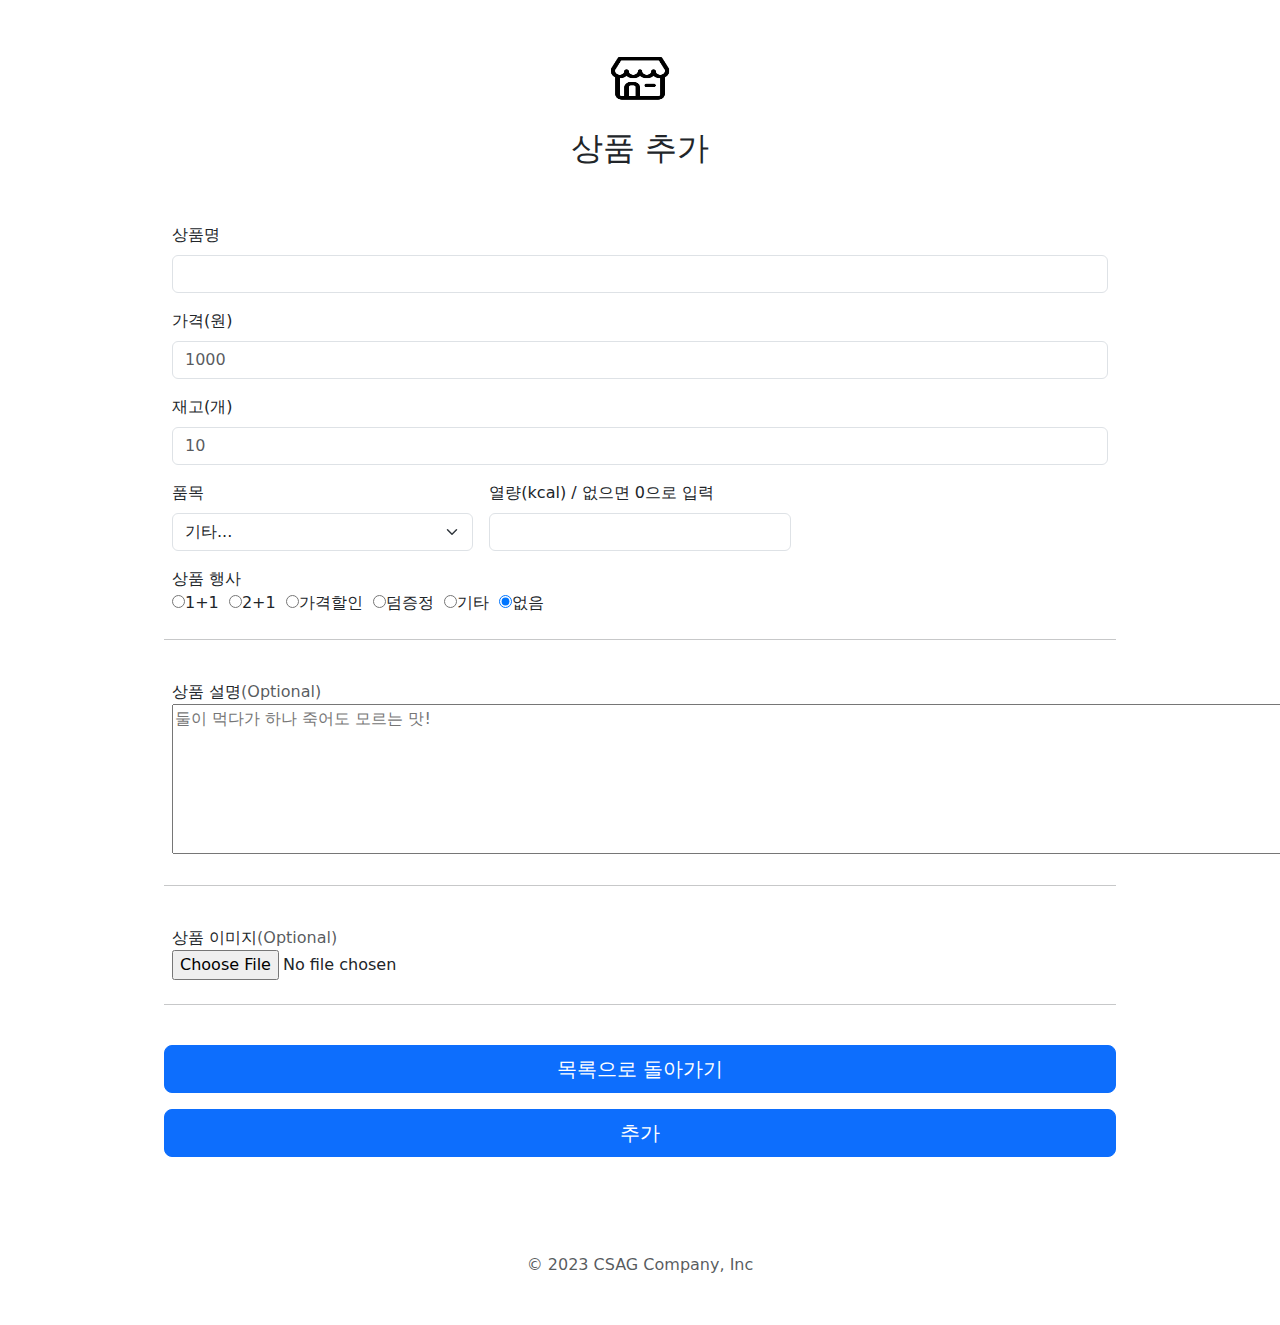
==== add.html @ 37270cd5 "Create Project2-2" ====
<!doctype html>
<html lang="en">

<head>
    <script src="bootstrap/color-modes.js"></script>
    <script>
        function validateForm() {
            var product_name = document.form1.product_name;
            if(product_name.value == ""){
                alert("상품명을 입력하세요");
                product_name.focus();
                return false;
            }

            var product_price = document.form1.product_price;
            if(product_price.value == ""){
                alert("가격을 입력하세요");
                product_price.focus();
                return false;
            }

            var product_stock = document.form1.product_stock;
            if(product_stock.value == ""){
                alert("재고를 입력하세요");
                product_stock.focus();
                return false;
            }

            var product_kind = document.form1.product_kind;
            if(product_kind.value == ""){
                alert("품목을 선택하세요");
                product_kind.focus();
                return false;
            }

            var product_calorie = document.form1.product_calorie;
            if(product_calorie.value == ""){
                alert("열량을 입력하세요");
                product_calorie.focus();
                return false;
            }

            var product_event = document.form1.product_event;
            if(product_event.value == ""){
                alert("상품 행사를 선택하세요");
                product_event.focus();
                return false;
            }

            alert("게시물이 추가됩니다");
        }
        function cancel(){
            if(confirm("목록으로 돌아가시겠습니까?")) return true;
            else return false;
        }
    </script>
    <meta charset="utf-8">
    <meta name="viewport" content="width=device-width, initial-scale=1">
    <title>Add product</title>

    <link href="bootstrap/bootstrap.min.css" rel="stylesheet">

    <style>
        .bd-placeholder-img {
            font-size: 1.125rem;
            text-anchor: middle;
            -webkit-user-select: none;
            -moz-user-select: none;
            user-select: none;
        }

        @media (min-width: 768px) {
            .bd-placeholder-img-lg {
                font-size: 3.5rem;
            }
        }
    </style>


    <!-- Custom styles for this template -->
    <link href="bootstrap/checkout.css" rel="stylesheet">
</head>

<body>
    <div class="container">
        <main>
            <div class="py-5 text-center">
                <a href="index.html"><img class="d-block mx-auto mb-4" src="images/shop.png" alt="" width="72" height="57"></a>
                <h2>상품 추가</h2>
            </div>

            <div class="add-product">
                <form name="form1" method="post" action="#" onsubmit="return validateForm()">
                    <div class="row g-3">

                        <div class="col-12">
                            <label for="product_name" id="product_name" class="form-label">상품명</label>
                            <input type="text" class="form-control" name="product_name">
                        </div>

                        <div class="col-12">
                            <label for="product_price" id="product_price" class="form-label">가격(원)</label>
                            <input type="text" class="form-control" name="product_price" placeholder="1000">
                        </div>

                        <div class="col-12">
                            <label for="product_stock" id="product_stock" class="form-label">재고(개)</label>
                            <input type="text" class="form-control" name="product_stock" placeholder="10">
                        </div>

                        <div class="col-md-4">
                            <label for="product_kind" id="product_kind" class="form-label">품목</label>
                            <select class="form-select" name="product_kind">
                                <option value="음식">음식</option>
                                <option value="생활용품">생활용품</option>
                                <option value="전자제품">전자제품</option>
                                <option value="기타" selected>기타...</option>
                            </select>
                        </div>

                        <div class="col-md-4">
                            <label for="product_calorie" id="product_calorie" class="form-label">열량(kcal) / 없으면 0으로 입력</label>
                            <input type="text" class="form-control" name="product_calorie">
                        </div>

                        <div>
                            <label for="product_event" id="product_event">상품 행사</label><br>
                            <input type="radio" name="product_event" value="1+1">1+1&nbsp;
                            <input type="radio" name="product_event" value="2+1">2+1&nbsp;
                            <input type="radio" name="product_event" value="가격할인">가격할인&nbsp;
                            <input type="radio" name="product_event" value="덤증정">덤증정&nbsp;
                            <input type="radio" name="product_event" value="기타">기타&nbsp;
                            <input type="radio" name="product_event" value="없음" checked>없음
                        </div>

                        <hr class="my-4">

                        <div>
                            <label for="product_detail" id="product_detail">상품 설명<span class="text-body-secondary">(Optional)</span></label><br>
                            <textarea name="product_detail" cols="172" rows="6"
                                placeholder="둘이 먹다가 하나 죽어도 모르는 맛!"></textarea>
                        </div>

                        <hr class="my-4">

                        <div>
                            <label for="product_image" id="product_image">상품 이미지<span class="text-body-secondary">(Optional)</span></label><br>
                            <input type="file">
                        </div>

                        <hr class="my-4">

                        <a href="index.html" onclick="return cancel()" class="w-100 btn btn-primary btn-lg">목록으로 돌아가기</a>
                        <button class="w-100 btn btn-primary btn-lg" type="submit">추가</button>
                </form>

            </div>
        </main>

        <footer class="my-5 pt-5 text-body-secondary text-center text-small">
            <p class="mb-1">&copy; 2023 CSAG Company, Inc</p>
        </footer>
    </div>
    <script src="bootstrap/bootstrap.bundle.min.js"></script>

    <script src="bootstrap/checkout.js"></script>
</body>

</html>
---- bootstrap/checkout.css ----
.container {
  max-width: 960px;
}
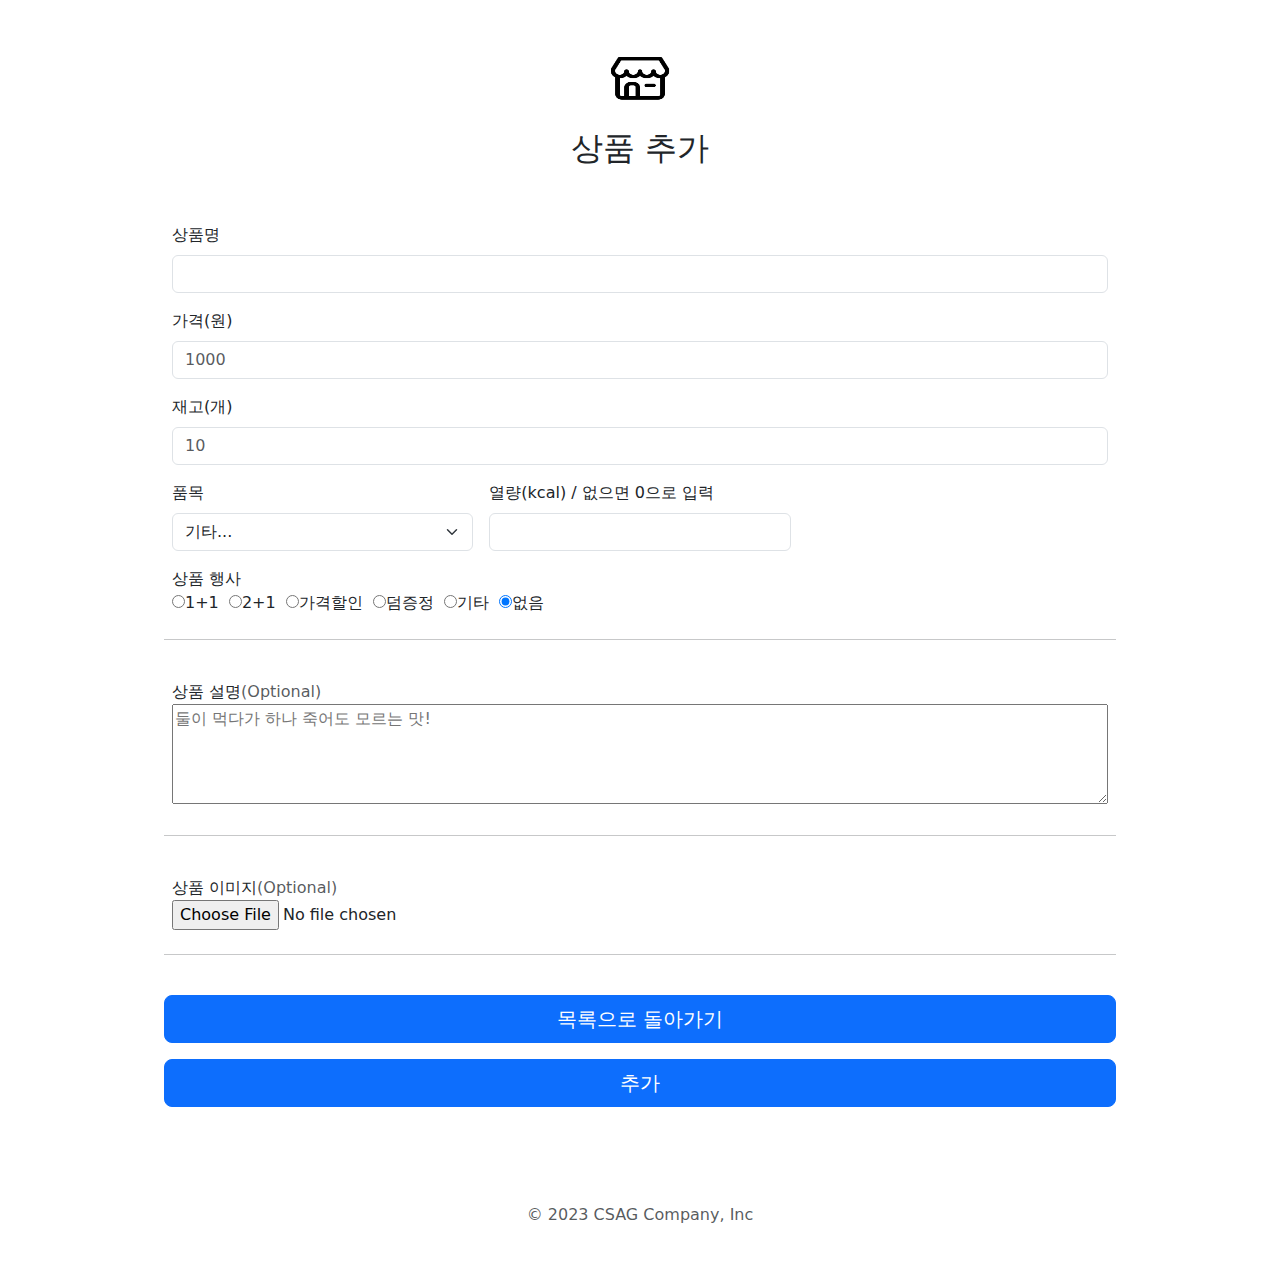
==== commit 8a48b2c7: "Update css" ====
--- a/add.html
+++ b/add.html
@@ -60,25 +60,9 @@
 
     <link href="bootstrap/bootstrap.min.css" rel="stylesheet">
 
-    <style>
-        .bd-placeholder-img {
-            font-size: 1.125rem;
-            text-anchor: middle;
-            -webkit-user-select: none;
-            -moz-user-select: none;
-            user-select: none;
-        }
-
-        @media (min-width: 768px) {
-            .bd-placeholder-img-lg {
-                font-size: 3.5rem;
-            }
-        }
-    </style>
-
-
     <!-- Custom styles for this template -->
     <link href="bootstrap/checkout.css" rel="stylesheet">
+    <link href="my.css" rel="stylesheet">
 </head>
 
 <body>
@@ -138,7 +122,7 @@
                         <div>
                             <label for="product_detail" id="product_detail">상품 설명<span class="text-body-secondary">(Optional)</span></label><br>
                             <textarea name="product_detail" cols="172" rows="6"
-                                placeholder="둘이 먹다가 하나 죽어도 모르는 맛!"></textarea>
+                                placeholder="둘이 먹다가 하나 죽어도 모르는 맛!" class="textarea-resize"></textarea>
                         </div>
 
                         <hr class="my-4">
--- a/my.css
+++ b/my.css
@@ -0,0 +1,71 @@
+.bd-placeholder-img {
+    font-size: 1.125rem;
+    text-anchor: middle;
+    -webkit-user-select: none;
+    -moz-user-select: none;
+    user-select: none;
+}
+
+@media (min-width: 768px) {
+    .bd-placeholder-img-lg {
+        font-size: 3.5rem;
+    }
+    .textarea-resize{
+        width: 100%;
+        height: 100px
+    }
+}
+
+.list-of-top {
+    display: flex;
+    justify-content: space-between;
+    align-items: center;
+}
+
+.button-add {
+    display: flex;
+    justify-content: flex-end;
+}
+
+#button-add {
+    margin-right: 10px;
+    margin-bottom: 10px;
+}
+
+.list-of-item {
+    display: flex;
+    justify-content: flex-start;
+}
+
+a {
+    text-decoration: none;
+}
+
+a:hover {
+    text-decoration: none;
+}
+
+.process{
+    display: flex;
+    justify-content: flex-end;
+}
+.event{
+    border: 2px solid rgb(233, 52, 52);
+    padding: 5px;
+    display: inline-block;
+}
+
+.product-description{
+    border: 3px solid rgb(0, 0, 0);
+    padding: 10px;
+    border-radius: 4px;
+}
+
+#gray{
+    color: gray;
+    border-radius: 4px;
+}
+.img-of-represent{
+    width: 300px;
+    height: auto;
+}